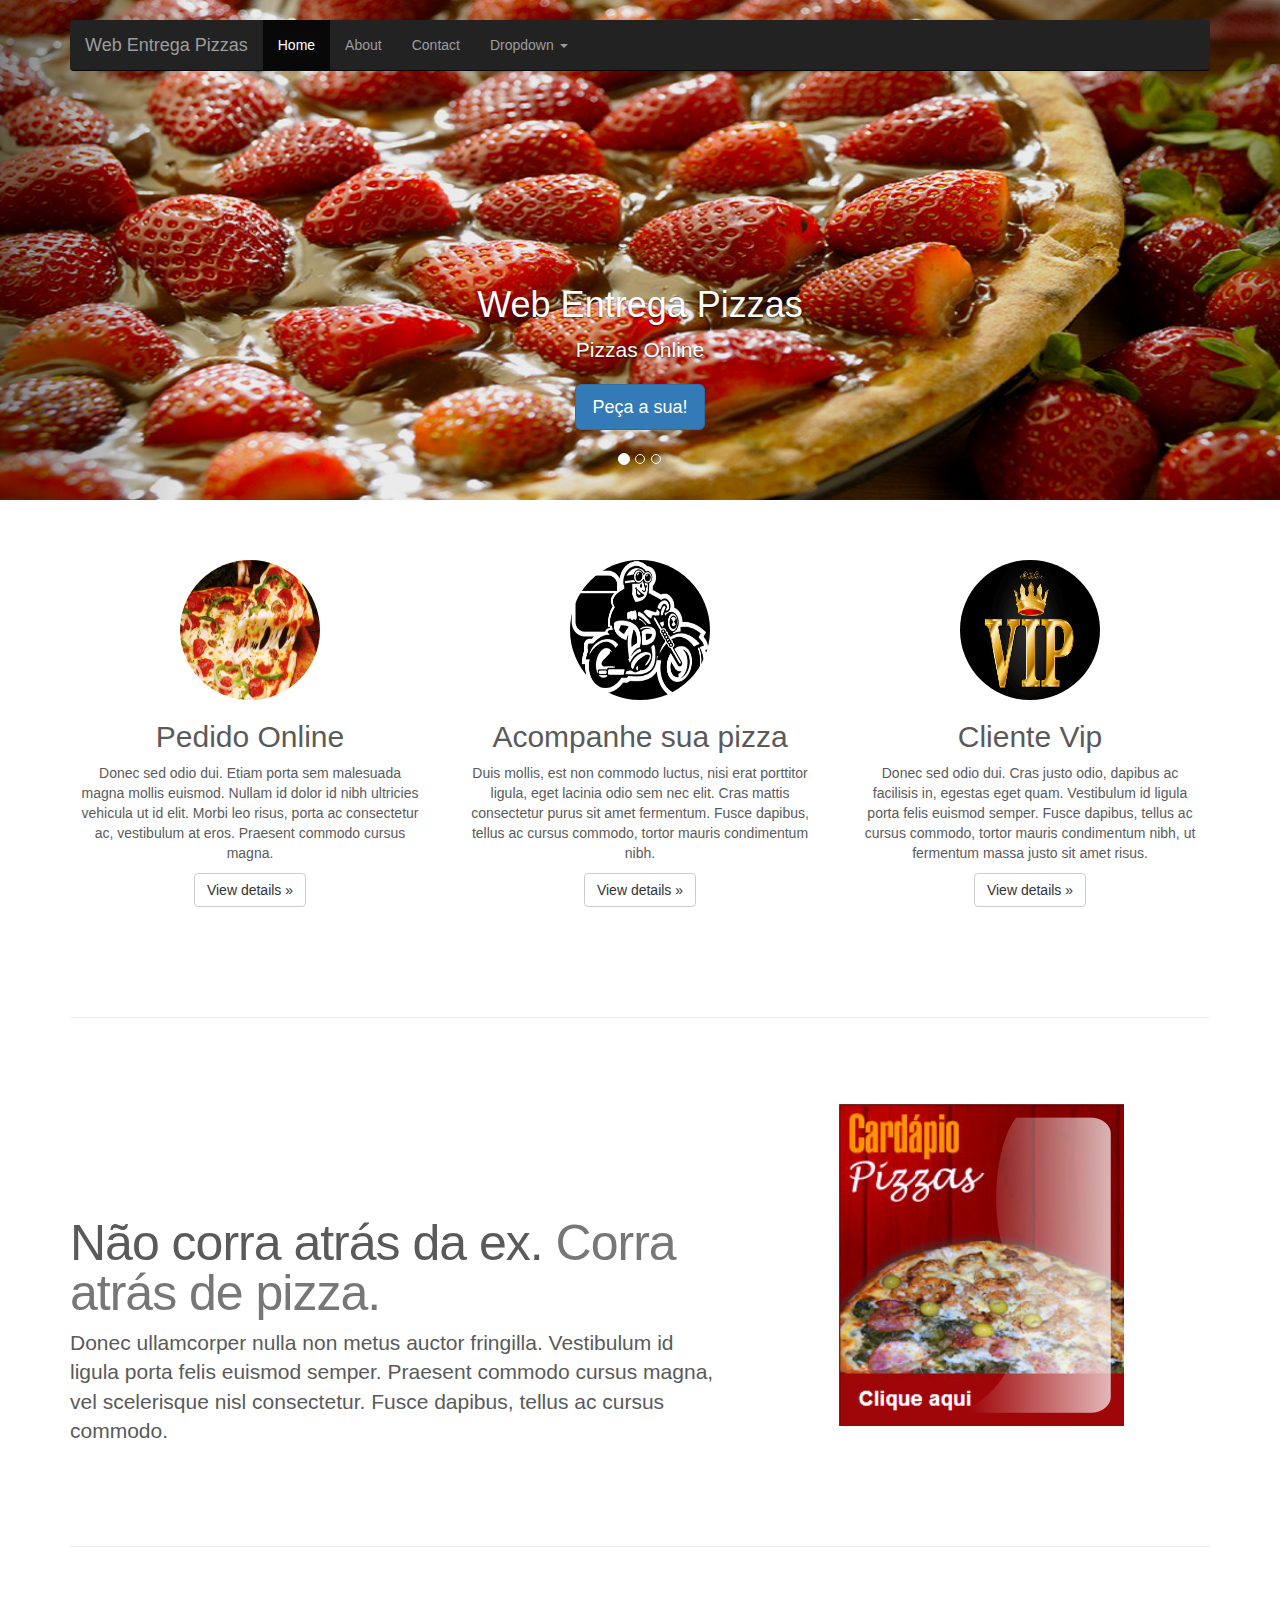
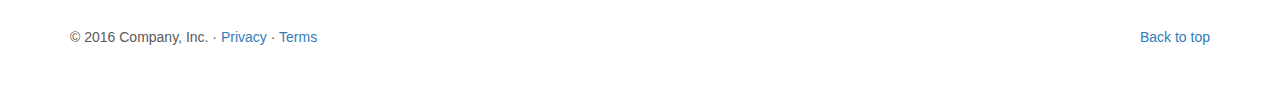
==== WebEntrega/web/pginicial.html @ bb672cf1 "Add files via upload" ====
<!DOCTYPE html>
<html lang="en">
  <head>
    <meta charset="utf-8">
    <meta http-equiv="X-UA-Compatible" content="IE=edge">
    <meta name="viewport" content="width=device-width, initial-scale=1">
    <!-- The above 3 meta tags *must* come first in the head; any other head content must come *after* these tags -->
    <meta name="description" content="">
    <meta name="author" content="">
    <link rel="icon" href="../../favicon.ico">

    <title>Web Entrega</title>

    <!-- Bootstrap core CSS -->
    <link href="css/bootstrap.min.css" rel="stylesheet">

    <!-- IE10 viewport hack for Surface/desktop Windows 8 bug -->
    <link href="../../assets/css/ie10-viewport-bug-workaround.css" rel="stylesheet">

    <!-- Just for debugging purposes. Don't actually copy these 2 lines! -->
    <!--[if lt IE 9]><script src="../../assets/js/ie8-responsive-file-warning.js"></script><![endif]-->
    <script src="../../assets/js/ie-emulation-modes-warning.js"></script>

    <!-- HTML5 shim and Respond.js for IE8 support of HTML5 elements and media queries -->
    <!--[if lt IE 9]>
      <script src="https://oss.maxcdn.com/html5shiv/3.7.3/html5shiv.min.js"></script>
      <script src="https://oss.maxcdn.com/respond/1.4.2/respond.min.js"></script>
    <![endif]-->

    <!-- Custom styles for this template -->
    <link href="carousel.css" rel="stylesheet">
  </head>
<!-- NAVBAR
================================================== -->
  <body>
    <div class="navbar-wrapper">
      <div class="container">

        <nav class="navbar navbar-inverse navbar-static-top">
          <div class="container">
            <div class="navbar-header">
              <button type="button" class="navbar-toggle collapsed" data-toggle="collapse" data-target="#navbar" aria-expanded="false" aria-controls="navbar">
                <span class="sr-only">Toggle navigation</span>
                <span class="icon-bar"></span>
                <span class="icon-bar"></span>
                <span class="icon-bar"></span>
              </button>
              <a class="navbar-brand" href="#">Web Entrega Pizzas </a>
            </div>
            <div id="navbar" class="navbar-collapse ecollapse">
              <ul class="nav navbar-nav">
                <li class="active"><a href="#">Home</a></li>
                <li><a href="#about">About</a></li>
                <li><a href="#contact">Contact</a></li>
                <li class="dropdown">
                  <a href="#" class="dropdown-toggle" data-toggle="dropdown" role="button" aria-haspopup="true" aria-expanded="false">Dropdown <span class="caret"></span></a>
                  <ul class="dropdown-menu">
                    <li><a href="#">Action</a></li>
                    <li><a href="#">Another action</a></li>
                    <li><a href="#">Something else here</a></li>
                    <li role="separator" class="divider"></li>
                    <li class="dropdown-header">Nav header</li>
                    <li><a href="#">Separated link</a></li>
                    <li><a href="#">One more separated link</a></li>
                  </ul>
                </li>
              </ul>
            </div>
          </div>
        </nav>

      </div>
    </div>


    <!-- Carousel
    ================================================== -->
    <div id="myCarousel" class="carousel slide" data-ride="carousel">
      <!-- Indicators -->
      <ol class="carousel-indicators">
        <li data-target="#myCarousel" data-slide-to="0" class="active"></li>
        <li data-target="#myCarousel" data-slide-to="1"></li>
        <li data-target="#myCarousel" data-slide-to="2"></li>
      </ol>
      <div class="carousel-inner" role="listbox">
        <div class="item active">
          <img class="first-slide" src="img/pizza4.jpg" alt="First slide">
          <div class="container">
            <div class="carousel-caption">
              <h1>Web Entrega Pizzas</h1>
              <p> Pizzas Online </p>
              <p><a class="btn btn-lg btn-primary" href="#" role="button">Peça a sua!</a></p>
            </div>
          </div>
        </div>
        <div class="item">
          <img class="second-slide" src="img/pizza2.png" alt="Second slide">
          <div class="container">
            <div class="carousel-caption">
             <p><a class="btn btn-lg btn-primary" href="#" role="button">Peça a sua!</a></p>
            </div>
          </div>
        </div>
        <div class="item">
          <img class="third-slide" src="img/pizza1.jpg" alt="Third slide">
          <div class="container">
            <div class="carousel-caption">
                
              <p><a class="btn btn-lg btn-primary" href="#" role="button">Peça a sua!</a></p>
            </div>
          </div>
        </div>
      </div>
      <a class="left carousel-control" href="#myCarousel" role="button" data-slide="prev">
        <span class="glyphicon glyphicon-chevron-left" aria-hidden="true"></span>
        <span class="sr-only">Previous</span>
      </a>
      <a class="right carousel-control" href="#myCarousel" role="button" data-slide="next">
        <span class="glyphicon glyphicon-chevron-right" aria-hidden="true"></span>
        <span class="sr-only">Next</span>
      </a>
    </div><!-- /.carousel -->


    <!-- Marketing messaging and featurettes
    ================================================== -->
    <!-- Wrap the rest of the page in another container to center all the content. -->

    <div class="container marketing">

      <!-- Three columns of text below the carousel -->
      <div class="row">
        <div class="col-lg-4">
          <img class="img-circle" src="img/pizzaicon.jpg" alt="Generic placeholder image" width="140" height="140">
          <h2>Pedido Online</h2>
          <p>Donec sed odio dui. Etiam porta sem malesuada magna mollis euismod. Nullam id dolor id nibh ultricies vehicula ut id elit. Morbi leo risus, porta ac consectetur ac, vestibulum at eros. Praesent commodo cursus magna.</p>
          <p><a class="btn btn-default" href="#" role="button">View details &raquo;</a></p>
        </div><!-- /.col-lg-4 -->
        <div class="col-lg-4">
          <img class="img-circle" src="img/motoboy.gif" alt="Generic placeholder image" width="140" height="140">
          <h2>Acompanhe sua pizza</h2>
          <p>Duis mollis, est non commodo luctus, nisi erat porttitor ligula, eget lacinia odio sem nec elit. Cras mattis consectetur purus sit amet fermentum. Fusce dapibus, tellus ac cursus commodo, tortor mauris condimentum nibh.</p>
          <p><a class="btn btn-default" href="#" role="button">View details &raquo;</a></p>
        </div><!-- /.col-lg-4 -->
        <div class="col-lg-4">
          <img class="img-circle" src="img/vip.png" alt="Generic placeholder image" width="140" height="140">
          <h2>Cliente Vip</h2>
          <p>Donec sed odio dui. Cras justo odio, dapibus ac facilisis in, egestas eget quam. Vestibulum id ligula porta felis euismod semper. Fusce dapibus, tellus ac cursus commodo, tortor mauris condimentum nibh, ut fermentum massa justo sit amet risus.</p>
          <p><a class="btn btn-default" href="#" role="button">View details &raquo;</a></p>
        </div><!-- /.col-lg-4 -->
      </div><!-- /.row -->


      <!-- START THE FEATURETTES -->

      <hr class="featurette-divider">

      <div class="row featurette">
        <div class="col-md-7">
          <h2 class="featurette-heading">Não corra atrás da ex. <span class="text-muted">Corra atrás de pizza.</span></h2>
          <p class="lead">Donec ullamcorper nulla non metus auctor fringilla. Vestibulum id ligula porta felis euismod semper. Praesent commodo cursus magna, vel scelerisque nisl consectetur. Fusce dapibus, tellus ac cursus commodo.</p>
        </div>
        <div class="col-md-5">
          <img class="featurette-image img-responsive center-block" src="img/cardapio.png" alt="Generic placeholder image">
        </div>
      </div>

     

      <hr class="featurette-divider">

      <!-- /END THE FEATURETTES -->


      <!-- FOOTER -->
      <footer>
        <p class="pull-right"><a href="#">Back to top</a></p>
        <p>&copy; 2016 Company, Inc. &middot; <a href="#">Privacy</a> &middot; <a href="#">Terms</a></p>
      </footer>

    </div><!-- /.container -->


    <!-- Bootstrap core JavaScript
    ================================================== -->
    <!-- Placed at the end of the document so the pages load faster -->
    <script src="https://ajax.googleapis.com/ajax/libs/jquery/1.12.4/jquery.min.js"></script>
    <script>window.jQuery || document.write('<script src="../../assets/js/vendor/jquery.min.js"><\/script>')</script>
    <script src="js/bootstrap.min.js"></script>
    <!-- Just to make our placeholder images work. Don't actually copy the next line! -->
    <script src="../../assets/js/vendor/holder.min.js"></script>
    <!-- IE10 viewport hack for Surface/desktop Windows 8 bug -->
    <script src="../../assets/js/ie10-viewport-bug-workaround.js"></script>
  </body>
</html>
---- WebEntrega/web/carousel.css ----
/* GLOBAL STYLES
-------------------------------------------------- */
/* Padding below the footer and lighter body text */

body {
  padding-bottom: 40px;
  color: #5a5a5a;
}


/* CUSTOMIZE THE NAVBAR
-------------------------------------------------- */

/* Special class on .container surrounding .navbar, used for positioning it into place. */
.navbar-wrapper {
  position: absolute;
  top: 0;
  right: 0;
  left: 0;
  z-index: 20;
}

/* Flip around the padding for proper display in narrow viewports */
.navbar-wrapper > .container {
  padding-right: 0;
  padding-left: 0;
}
.navbar-wrapper .navbar {
  padding-right: 15px;
  padding-left: 15px;
}
.navbar-wrapper .navbar .container {
  width: auto;
}


/* CUSTOMIZE THE CAROUSEL
-------------------------------------------------- */

/* Carousel base class */
.carousel {
  height: 500px;
  margin-bottom: 60px;
}
/* Since positioning the image, we need to help out the caption */
.carousel-caption {
  z-index: 10;
}

/* Declare heights because of positioning of img element */
.carousel .item {
  height: 500px;
  background-color: #777;
}
.carousel-inner > .item > img {
  position: absolute;
  top: 0;
  left: 0;
  min-width: 100%;
  height: 500px;
}


/* MARKETING CONTENT
-------------------------------------------------- */

/* Center align the text within the three columns below the carousel */
.marketing .col-lg-4 {
  margin-bottom: 20px;
  text-align: center;
}
.marketing h2 {
  font-weight: normal;
}
.marketing .col-lg-4 p {
  margin-right: 10px;
  margin-left: 10px;
}


/* Featurettes
------------------------- */

.featurette-divider {
  margin: 80px 0; /* Space out the Bootstrap <hr> more */
}

/* Thin out the marketing headings */
.featurette-heading {
  font-weight: 300;
  line-height: 1;
  letter-spacing: -1px;
}


/* RESPONSIVE CSS
-------------------------------------------------- */

@media (min-width: 768px) {
  /* Navbar positioning foo */
  .navbar-wrapper {
    margin-top: 20px;
  }
  .navbar-wrapper .container {
    padding-right: 15px;
    padding-left: 15px;
  }
  .navbar-wrapper .navbar {
    padding-right: 0;
    padding-left: 0;
  }

  /* The navbar becomes detached from the top, so we round the corners */
  .navbar-wrapper .navbar {
    border-radius: 4px;
  }

  /* Bump up size of carousel content */
  .carousel-caption p {
    margin-bottom: 20px;
    font-size: 21px;
    line-height: 1.4;
  }

  .featurette-heading {
    font-size: 50px;
  }
}

@media (min-width: 992px) {
  .featurette-heading {
    margin-top: 120px;
  }
}
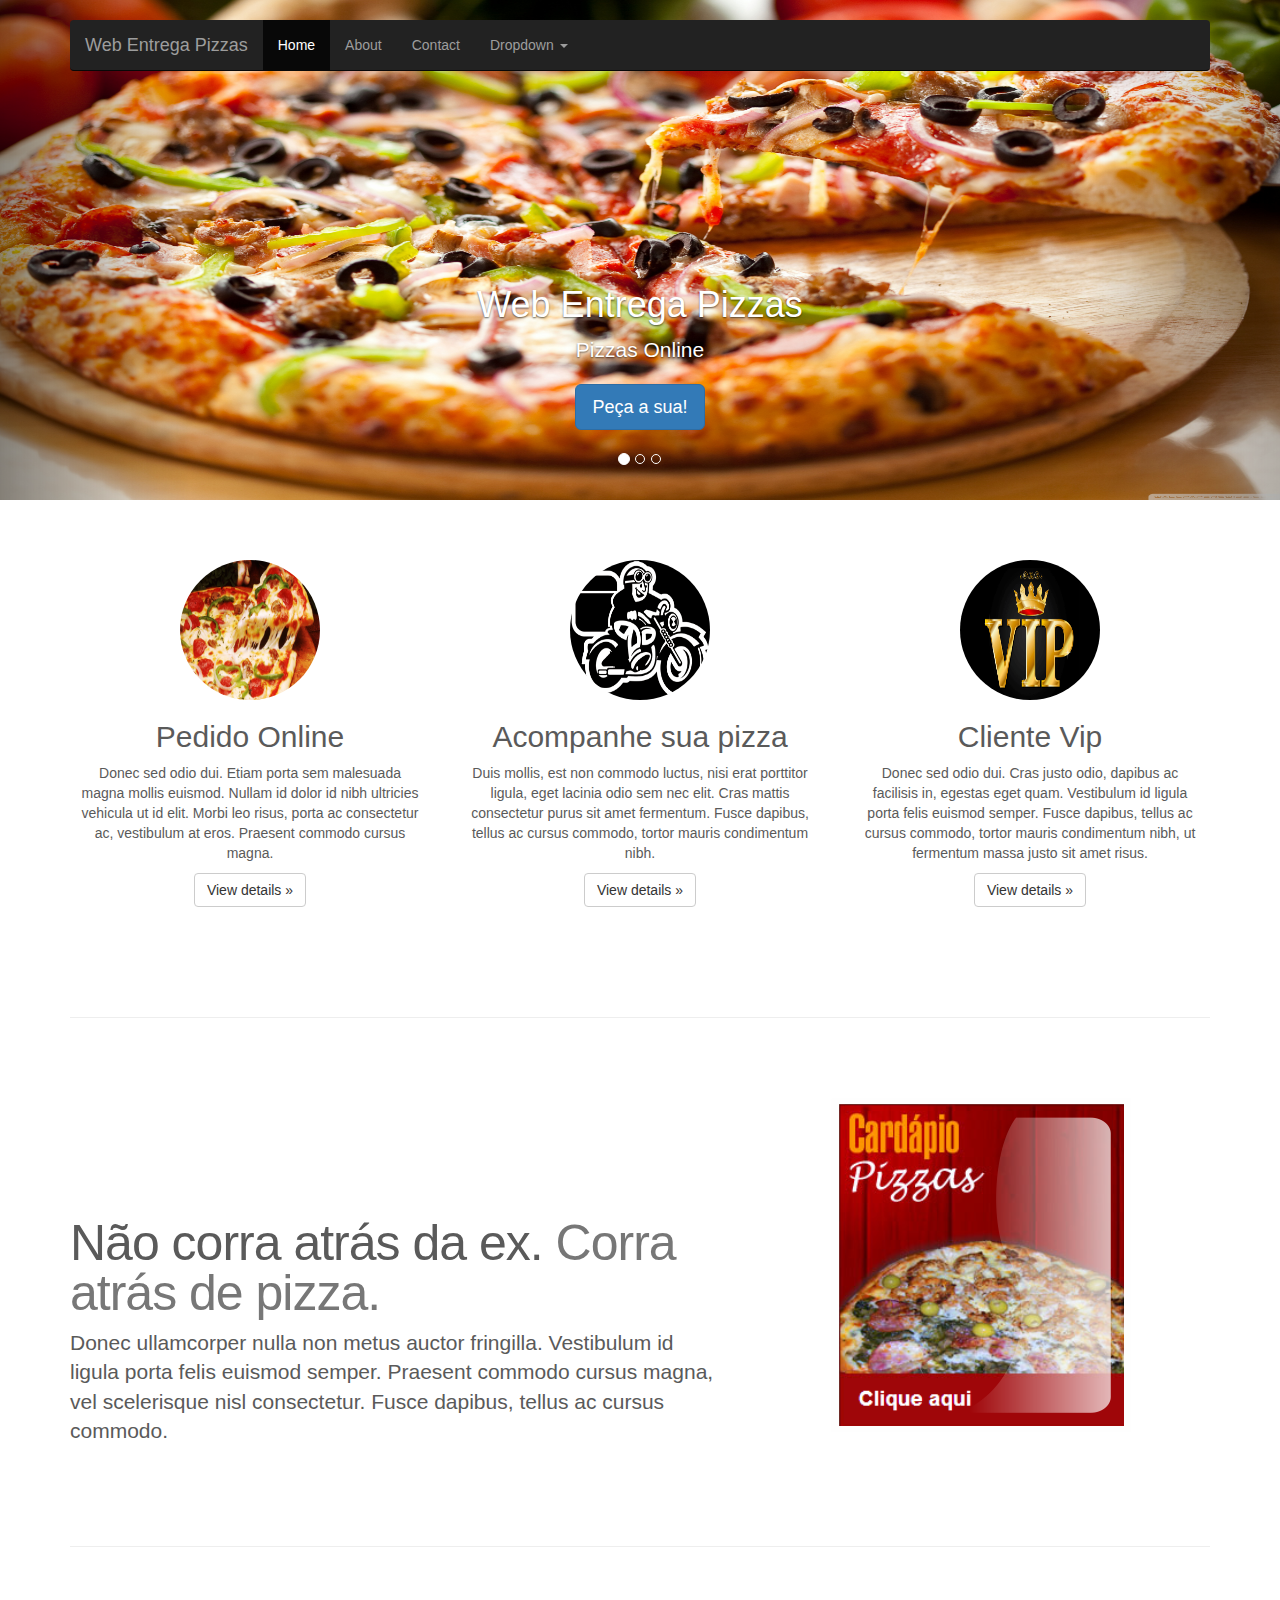
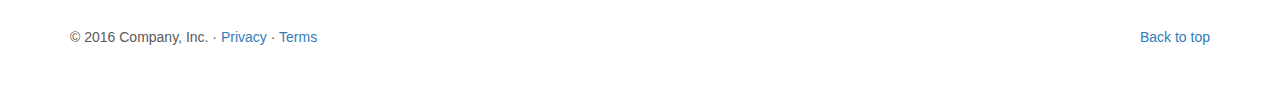
==== commit c575b17f: "Update pginicial.html" ====
--- a/WebEntrega/web/pginicial.html
+++ b/WebEntrega/web/pginicial.html
@@ -84,7 +84,7 @@
       </ol>
       <div class="carousel-inner" role="listbox">
         <div class="item active">
-          <img class="first-slide" src="img/pizza4.jpg" alt="First slide">
+          <img class="first-slide" src="img/pizza1.jpg" alt="First slide">
           <div class="container">
             <div class="carousel-caption">
               <h1>Web Entrega Pizzas</h1>
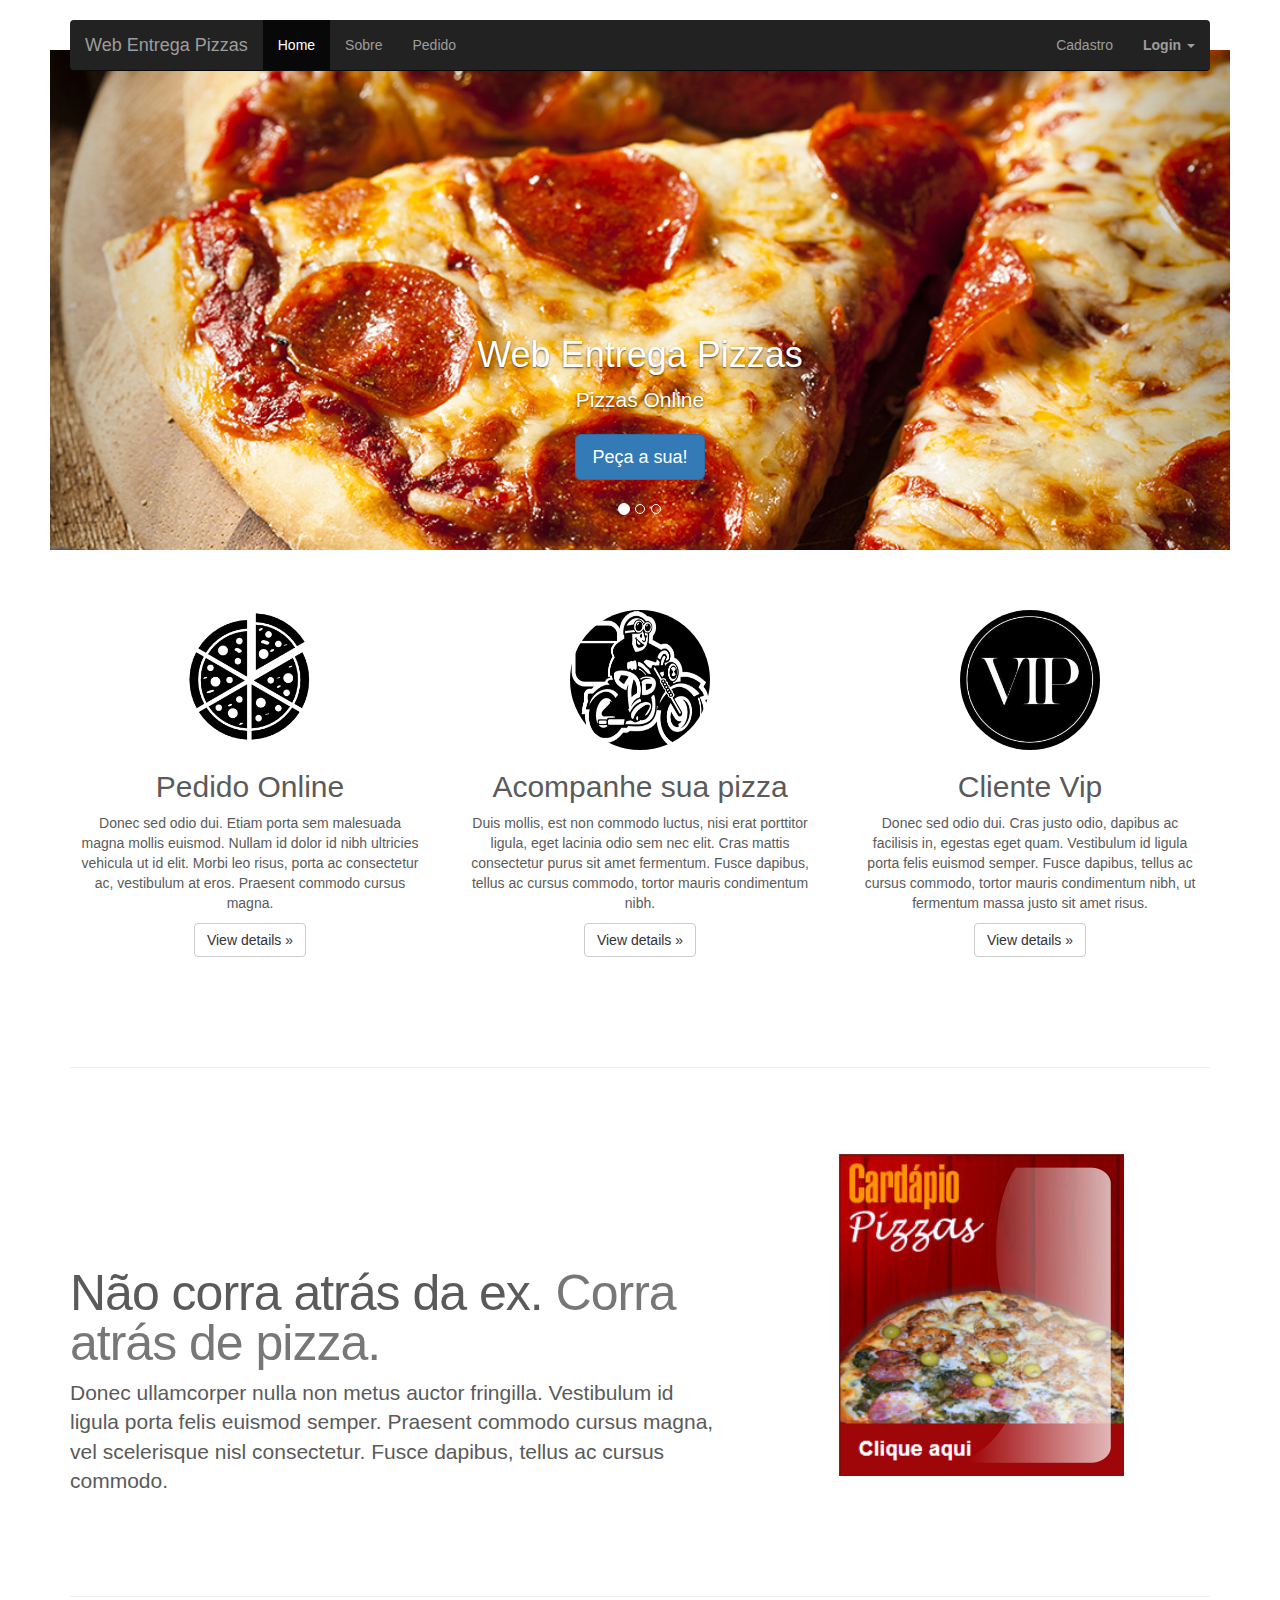
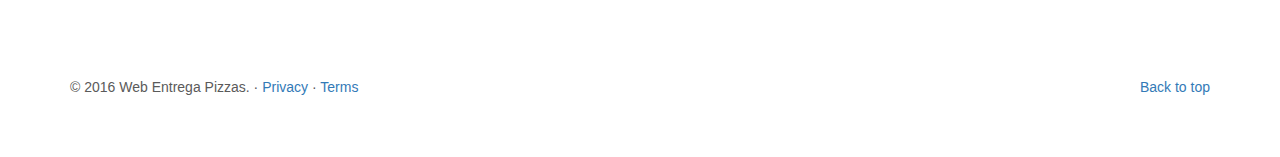
==== commit eb3b9c30: "Update pginicial.html" ====
--- a/WebEntrega/web/pginicial.html
+++ b/WebEntrega/web/pginicial.html
@@ -29,6 +29,7 @@
 
     <!-- Custom styles for this template -->
     <link href="carousel.css" rel="stylesheet">
+    <link href="css/login.css" rel="stylesheet">
   </head>
 <!-- NAVBAR
 ================================================== -->
@@ -50,22 +51,50 @@
             <div id="navbar" class="navbar-collapse ecollapse">
               <ul class="nav navbar-nav">
                 <li class="active"><a href="#">Home</a></li>
-                <li><a href="#about">About</a></li>
-                <li><a href="#contact">Contact</a></li>
-                <li class="dropdown">
-                  <a href="#" class="dropdown-toggle" data-toggle="dropdown" role="button" aria-haspopup="true" aria-expanded="false">Dropdown <span class="caret"></span></a>
-                  <ul class="dropdown-menu">
-                    <li><a href="#">Action</a></li>
-                    <li><a href="#">Another action</a></li>
-                    <li><a href="#">Something else here</a></li>
-                    <li role="separator" class="divider"></li>
-                    <li class="dropdown-header">Nav header</li>
-                    <li><a href="#">Separated link</a></li>
-                    <li><a href="#">One more separated link</a></li>
-                  </ul>
-                </li>
-              </ul>
-            </div>
+                <li><a href="#about">Sobre</a></li>
+                <li><a href="#contact">Pedido</a></li>            
+              </ul>                
+            
+             
+              <ul class="nav navbar-nav navbar-right">
+        <li><p class="navbar-text">Cadastro</p></li>
+        <li class="dropdown">
+          <a href="#" class="dropdown-toggle" data-toggle="dropdown"><b>Login</b> <span class="caret"></span></a>
+			<ul id="login-dp" class="dropdown-menu">
+				<li>
+					 <div class="row">
+							<div class="col-md-12">
+								Login via
+								<div class="social-buttons">
+									<a href="#" class="btn btn-fb"><i class="fa fa-facebook"></i> Facebook</a>
+									<a href="#" class="btn btn-tw"><i class="fa fa-twitter"></i> Twitter</a>
+								</div>
+                                ou
+								 <form class="form" role="form" method="post" action="login.jsp" accept-charset="UTF-8" id="login-nav">
+										<div class="form-group">
+											 <label class="sr-only" for="exampleInputEmail2">Nome de Usuario</label>
+											 <input type="text" class="form-control" id="exampleInputEmail2" name="usuario1" placeholder="Nome de Usuario" required>
+										</div>
+										<div class="form-group">
+											 <label class="sr-only" for="exampleInputPassword2">Password</label>
+											 <input type="password" class="form-control" id="exampleInputPassword2" name="senha1" placeholder="Senha" required>
+                                                                                         <div class="help-block text-right"><a href="">Esqueceu a senha ?</a></div>
+										</div>
+										<div class="form-group">
+											 <button type="submit" class="btn btn-primary btn-block">Entrar</button>
+										</div>
+										
+								 </form>
+							</div>
+							<div class="bottom text-center">
+								Novo aqui ? <a href="#"><b>Cadastre-se</b></a>
+							</div>
+					 </div>
+				</li>
+			</ul>
+        </li>
+      </ul>
+            </div>  
           </div>
         </nav>
 
@@ -84,7 +113,7 @@
       </ol>
       <div class="carousel-inner" role="listbox">
         <div class="item active">
-          <img class="first-slide" src="img/pizza1.jpg" alt="First slide">
+          <img class="first-slide" src="img/pizza3.jpg" alt="First slide">
           <div class="container">
             <div class="carousel-caption">
               <h1>Web Entrega Pizzas</h1>
@@ -105,7 +134,8 @@
           <img class="third-slide" src="img/pizza1.jpg" alt="Third slide">
           <div class="container">
             <div class="carousel-caption">
-                
+               <h1>Web Entrega Pizzas</h1>
+              <p> Pizzas Online </p> 
               <p><a class="btn btn-lg btn-primary" href="#" role="button">Peça a sua!</a></p>
             </div>
           </div>
@@ -131,7 +161,7 @@
       <!-- Three columns of text below the carousel -->
       <div class="row">
         <div class="col-lg-4">
-          <img class="img-circle" src="img/pizzaicon.jpg" alt="Generic placeholder image" width="140" height="140">
+          <img class="img-circle" src="img/pizzaicon.png" alt="Generic placeholder image" width="140" height="140">
           <h2>Pedido Online</h2>
           <p>Donec sed odio dui. Etiam porta sem malesuada magna mollis euismod. Nullam id dolor id nibh ultricies vehicula ut id elit. Morbi leo risus, porta ac consectetur ac, vestibulum at eros. Praesent commodo cursus magna.</p>
           <p><a class="btn btn-default" href="#" role="button">View details &raquo;</a></p>
@@ -143,7 +173,7 @@
           <p><a class="btn btn-default" href="#" role="button">View details &raquo;</a></p>
         </div><!-- /.col-lg-4 -->
         <div class="col-lg-4">
-          <img class="img-circle" src="img/vip.png" alt="Generic placeholder image" width="140" height="140">
+          <img class="img-circle" src="img/vip.jpg" alt="Generic placeholder image" width="140" height="140">
           <h2>Cliente Vip</h2>
           <p>Donec sed odio dui. Cras justo odio, dapibus ac facilisis in, egestas eget quam. Vestibulum id ligula porta felis euismod semper. Fusce dapibus, tellus ac cursus commodo, tortor mauris condimentum nibh, ut fermentum massa justo sit amet risus.</p>
           <p><a class="btn btn-default" href="#" role="button">View details &raquo;</a></p>
@@ -175,7 +205,7 @@
       <!-- FOOTER -->
       <footer>
         <p class="pull-right"><a href="#">Back to top</a></p>
-        <p>&copy; 2016 Company, Inc. &middot; <a href="#">Privacy</a> &middot; <a href="#">Terms</a></p>
+        <p>&copy; 2016 Web Entrega Pizzas. &middot; <a href="#">Privacy</a> &middot; <a href="#">Terms</a></p>
       </footer>
 
     </div><!-- /.container -->
--- a/WebEntrega/web/css/login.css
+++ b/WebEntrega/web/css/login.css
@@ -0,0 +1,65 @@
+/*
+To change this license header, choose License Headers in Project Properties.
+To change this template file, choose Tools | Templates
+and open the template in the editor.
+*/
+/* 
+    Created on : 23/11/2016, 20:11:05
+    Author     : 0067156
+*/
+
+body{
+    //background:url('http://www.wallpaperup.com/uploads/wallpapers/2012/10/21/20181/cad2441dd3252cf53f12154412286ba0.jpg');
+    padding:50px;
+}
+
+#login-dp{
+    min-width: 250px;
+    padding: 14px 14px 0;
+    overflow:hidden;
+    background-color:rgba(255,255,255,.8);
+}
+#login-dp .help-block{
+    font-size:12px    
+}
+#login-dp .bottom{
+    background-color:rgba(255,255,255,.8);
+    border-top:1px solid #ddd;
+    clear:both;
+    padding:14px;
+}
+#login-dp .social-buttons{
+    margin:12px 0    
+}
+#login-dp .social-buttons a{
+    width: 49%;
+}
+#login-dp .form-group {
+    margin-bottom: 10px;
+}
+.btn-fb{
+    color: #fff;
+    background-color:#3b5998;
+}
+.btn-fb:hover{
+    color: #fff;
+    background-color:#496ebc 
+}
+.btn-tw{
+    color: #fff;
+    background-color:#55acee;
+}
+.btn-tw:hover{
+    color: #fff;
+    background-color:#59b5fa;
+}
+@media(max-width:768px){
+    #login-dp{
+        background-color: inherit;
+        color: #fff;
+    }
+    #login-dp .bottom{
+        background-color: inherit;
+        border-top:0 none;
+    }
+}
